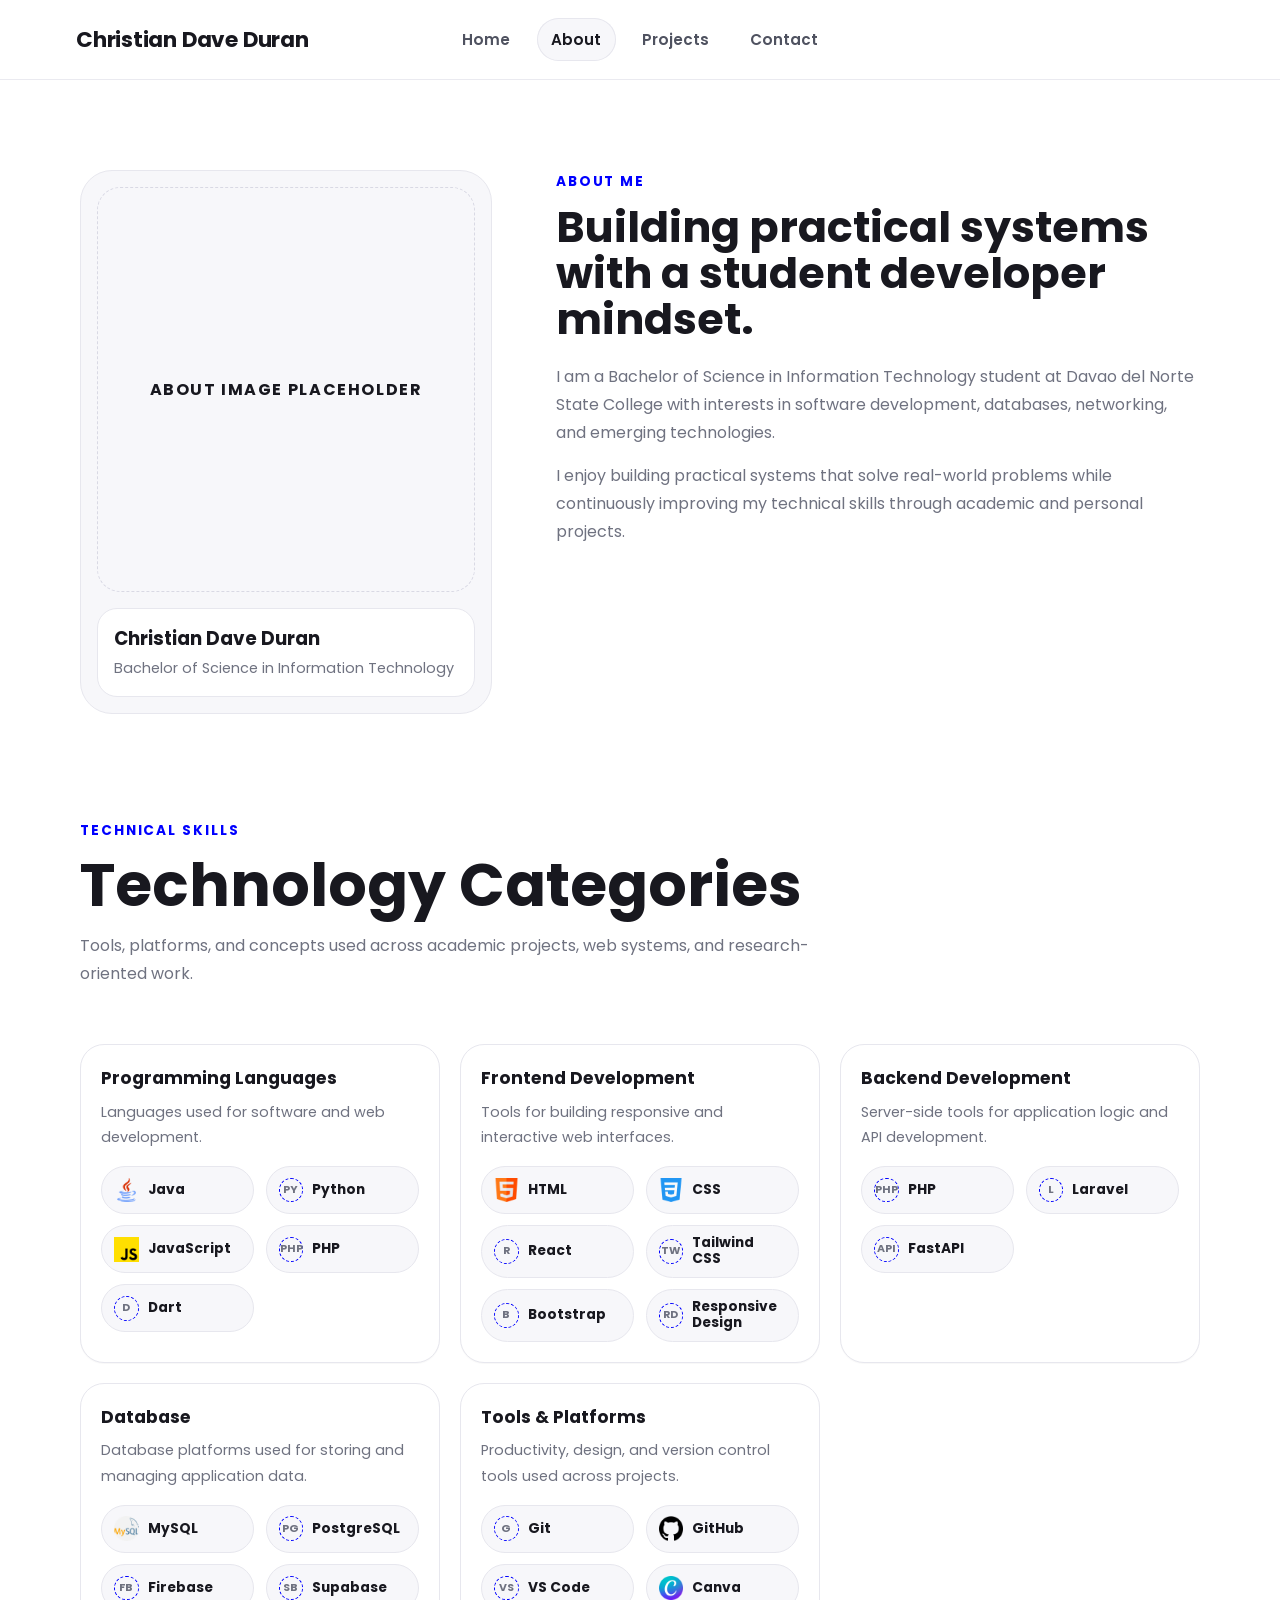
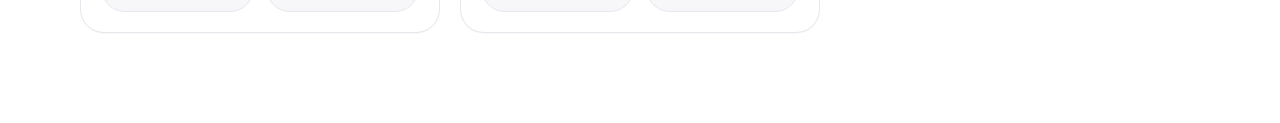
==== about.html @ 0d4859c7 "update" ====
<!DOCTYPE html>
<html lang="en">
  <head>
    <meta charset="UTF-8" />
    <meta http-equiv="X-UA-Compatible" content="IE=edge" />
    <meta name="viewport" content="width=device-width, initial-scale=1.0" />
    <title>About | Christian Dave Duran</title>
    <link rel="stylesheet" href="style2.css" />
    <link rel="stylesheet" href="media2.css" />
  </head>
  <body data-page="about">
    <nav class="site-nav" id="desktop-nav">
      <a class="logo" href="index.html">Christian Dave Duran</a>
      <ul class="nav-links">
        <li><a href="index.html" data-page-link="home">Home</a></li>
        <li><a href="about.html" data-page-link="about">About</a></li>
        <li><a href="projects.html" data-page-link="projects">Projects</a></li>
        <li><a href="contact.html" data-page-link="contact">Contact</a></li>
      </ul>
    </nav>

    <nav class="site-nav" id="hamburger-nav">
      <a class="logo" href="index.html">Christian Dave Duran</a>
      <div class="mobile-nav-actions">
        <div class="hamburger-menu">
        <button class="hamburger-icon" type="button" aria-label="Open menu" aria-expanded="false" onclick="toggleMenu()">
          <span></span>
          <span></span>
          <span></span>
        </button>
        <ul class="menu-links">
          <li><a href="index.html" data-page-link="home">Home</a></li>
          <li><a href="about.html" data-page-link="about">About</a></li>
          <li><a href="projects.html" data-page-link="projects">Projects</a></li>
          <li><a href="contact.html" data-page-link="contact">Contact</a></li>
        </ul>
        </div>
      </div>
    </nav>

    <main>
      <section class="page-section reveal">
        <div class="page-shell about-modern-layout">
          <div class="about-image-placeholder">
            <div class="about-placeholder-frame">ABOUT IMAGE PLACEHOLDER</div>
            <div class="about-profile-caption">
              <h2>Christian Dave Duran</h2>
              <p>Bachelor of Science in Information Technology</p>
            </div>
          </div>
          <div class="about-modern-content">
            <p class="section__text__p1">About Me</p>
            <h1 class="title about-title">Building practical systems with a student developer mindset.</h1>
            <div class="text-container about-summary">
              <p>
                I am a Bachelor of Science in Information Technology student at Davao del Norte State College with interests in software development, databases, networking, and emerging technologies.
              </p>
              <p>
                I enjoy building practical systems that solve real-world problems while continuously improving my technical skills through academic and personal projects.
              </p>
            </div>
          </div>
        </div>
      </section>

      <section class="page-section about-skills-section reveal">
        <div class="page-shell">
          <div class="section-heading">
            <p class="section__text__p1">Technical Skills</p>
            <h1 class="title">Technology Categories</h1>
            <p>Tools, platforms, and concepts used across academic projects, web systems, and research-oriented work.</p>
          </div>

          <div class="technology-grid">
            <article class="details-container tech-category-card">
              <h2 class="experience-sub-title">Programming Languages</h2>
              <p class="tech-category-description">Languages used for software and web development.</p>
              <div class="article-container tech-list">
                <div class="tech-pill"><img src="./assets/java.png" alt="Java icon" class="icon" /><h3>Java</h3></div>
                <div class="tech-pill"><span class="tech-icon-placeholder">PY</span><h3>Python</h3></div>
                <div class="tech-pill"><img src="./assets/js.png" alt="JavaScript icon" class="icon" /><h3>JavaScript</h3></div>
                <div class="tech-pill"><span class="tech-icon-placeholder">PHP</span><h3>PHP</h3></div>
                <div class="tech-pill"><span class="tech-icon-placeholder">D</span><h3>Dart</h3></div>
              </div>
            </article>

            <article class="details-container tech-category-card">
              <h2 class="experience-sub-title">Frontend Development</h2>
              <p class="tech-category-description">Tools for building responsive and interactive web interfaces.</p>
              <div class="article-container tech-list">
                <div class="tech-pill"><img src="./assets/html.png" alt="HTML icon" class="icon" /><h3>HTML</h3></div>
                <div class="tech-pill"><img src="./assets/css-3.png" alt="CSS icon" class="icon" /><h3>CSS</h3></div>
                <div class="tech-pill"><span class="tech-icon-placeholder">R</span><h3>React</h3></div>
                <div class="tech-pill"><span class="tech-icon-placeholder">TW</span><h3>Tailwind CSS</h3></div>
                <div class="tech-pill"><span class="tech-icon-placeholder">B</span><h3>Bootstrap</h3></div>
                <div class="tech-pill"><span class="tech-icon-placeholder">RD</span><h3>Responsive Design</h3></div>
              </div>
            </article>

            <article class="details-container tech-category-card">
              <h2 class="experience-sub-title">Backend Development</h2>
              <p class="tech-category-description">Server-side tools for application logic and API development.</p>
              <div class="article-container tech-list">
                <div class="tech-pill"><span class="tech-icon-placeholder">PHP</span><h3>PHP</h3></div>
                <div class="tech-pill"><span class="tech-icon-placeholder">L</span><h3>Laravel</h3></div>
                <div class="tech-pill"><span class="tech-icon-placeholder">API</span><h3>FastAPI</h3></div>
              </div>
            </article>

            <article class="details-container tech-category-card">
              <h2 class="experience-sub-title">Database</h2>
              <p class="tech-category-description">Database platforms used for storing and managing application data.</p>
              <div class="article-container tech-list">
                <div class="tech-pill"><img src="./assets/mysql (1).png" alt="MySQL icon" class="icon" /><h3>MySQL</h3></div>
                <div class="tech-pill"><span class="tech-icon-placeholder">PG</span><h3>PostgreSQL</h3></div>
                <div class="tech-pill"><span class="tech-icon-placeholder">FB</span><h3>Firebase</h3></div>
                <div class="tech-pill"><span class="tech-icon-placeholder">SB</span><h3>Supabase</h3></div>
              </div>
            </article>

            <article class="details-container tech-category-card">
              <h2 class="experience-sub-title">Tools &amp; Platforms</h2>
              <p class="tech-category-description">Productivity, design, and version control tools used across projects.</p>
              <div class="article-container tech-list">
                <div class="tech-pill"><span class="tech-icon-placeholder">G</span><h3>Git</h3></div>
                <div class="tech-pill"><img src="./assets/github.png" alt="GitHub icon" class="icon" /><h3>GitHub</h3></div>
                <div class="tech-pill"><span class="tech-icon-placeholder">VS</span><h3>VS Code</h3></div>
                <div class="tech-pill"><img src="./assets/Canva_icon_2021.svg.png" alt="Canva icon" class="icon" /><h3>Canva</h3></div>
              </div>
            </article>
          </div>
        </div>
      </section>
    </main>

    <script src="typed.js"></script>
    <script src="script2.js"></script>
  </body>
</html>
---- style2.css ----
/* GENERAL */

@import url("https://fonts.googleapis.com/css2?family=Poppins:wght@300;400;500;600;700&display=swap");

:root {
  --bg: #ffffff;
  --surface: #ffffff;
  --surface-soft: #f7f7fa;
  --text: #18181f;
  --muted: #6f7280;
  --border: #e7e7ee;
  --border-strong: #d9d9e4;
  --accent: rgb(0, 0, 255);
  --accent-soft: rgba(0, 0, 255, 0.08);
  --shadow: 0 18px 50px rgba(20, 20, 30, 0.08);
  --radius: 1.5rem;
  --container: 1120px;
}

* {
  box-sizing: border-box;
  margin: 0;
  padding: 0;
}

html {
  max-width: 100%;
  overflow-x: hidden;
  scroll-behavior: smooth;
}

body {
  background: var(--bg);
  color: var(--text);
  font-family: "Poppins", sans-serif;
  min-height: 100vh;
  max-width: 100%;
  overflow-x: hidden;
  padding-top: 5rem;
}

body[data-page="home"] {
  height: 100vh;
  overflow: hidden;
  padding-top: 0;
}

body[data-page="home"] main {
  height: calc(100vh - 5rem);
  overflow: hidden;
}

body.modal-open {
  overflow: hidden;
}

img {
  display: block;
  max-width: 100%;
}

p {
  color: var(--muted);
  line-height: 1.75;
}

a {
  color: var(--text);
  text-decoration: none;
  transition: color 250ms ease, background 250ms ease, border-color 250ms ease, transform 250ms ease;
}

a:hover {
  color: var(--accent);
}

button,
.btn {
  font: inherit;
}

/* NAVIGATION */

.site-nav {
  align-items: center;
  background: color-mix(in srgb, var(--bg) 76%, transparent);
  backdrop-filter: blur(18px);
  border-bottom: 1px solid rgba(231, 231, 238, 0.86);
  display: grid;
  grid-template-columns: 1fr auto 1fr;
  height: 5rem;
  left: 0;
  padding: 0 clamp(1rem, 6vw, 4.75rem);
  position: fixed;
  right: 0;
  top: 0;
  transition: background 300ms ease, box-shadow 300ms ease, border-color 300ms ease;
  z-index: 900;
}

.site-nav.nav-scrolled {
  background: color-mix(in srgb, var(--bg) 94%, transparent);
  border-color: var(--border);
  box-shadow: 0 10px 32px rgba(20, 20, 30, 0.08);
}

body[data-page="home"] .site-nav {
  position: relative;
}

body[data-page="home"] .site-nav.nav-scrolled {
  background: color-mix(in srgb, var(--bg) 76%, transparent);
  box-shadow: none;
}

.logo {
  color: var(--text);
  font-size: clamp(1rem, 1.8vw, 1.35rem);
  font-weight: 700;
  letter-spacing: -0.01em;
  justify-self: start;
}

.nav-links,
.menu-links {
  list-style: none;
}

.nav-links {
  align-items: center;
  display: flex;
  gap: 0.75rem;
  justify-self: center;
}

.nav-links a,
.menu-links a {
  border-radius: 999px;
  color: #4f5260;
  display: inline-flex;
  font-size: 0.95rem;
  font-weight: 600;
  padding: 0.65rem 0.9rem;
}

.nav-links a.active,
.menu-links a.active {
  background: var(--surface-soft);
  color: var(--text);
  box-shadow: inset 0 0 0 1px var(--border);
}

#hamburger-nav {
  display: none;
}

.mobile-nav-actions {
  align-items: center;
  display: flex;
  gap: 0.75rem;
  justify-self: end;
}

.hamburger-menu {
  position: relative;
}

.hamburger-icon {
  align-items: center;
  background: var(--surface-soft);
  border: 1px solid var(--border);
  border-radius: 0.75rem;
  cursor: pointer;
  display: flex;
  flex-direction: column;
  gap: 0.32rem;
  height: 2.75rem;
  justify-content: center;
  width: 2.75rem;
}

.hamburger-icon span {
  background: var(--text);
  border-radius: 999px;
  height: 2px;
  transition: opacity 250ms ease, transform 250ms ease;
  width: 1.2rem;
}

.hamburger-icon.open span:first-child {
  transform: translateY(0.46rem) rotate(45deg);
}

.hamburger-icon.open span:nth-child(2) {
  opacity: 0;
}

.hamburger-icon.open span:last-child {
  transform: translateY(-0.46rem) rotate(-45deg);
}

.menu-links {
  background: rgba(255, 255, 255, 0.98);
  border: 1px solid var(--border);
  border-radius: 1rem;
  box-shadow: var(--shadow);
  display: grid;
  gap: 0.25rem;
  max-height: 0;
  min-width: 13rem;
  overflow: hidden;
  padding: 0;
  position: absolute;
  right: 0;
  top: calc(100% + 0.75rem);
  transition: max-height 300ms ease, padding 300ms ease;
}

.menu-links.open {
  max-height: 24rem;
  padding: 0.45rem;
}

.menu-links a {
  display: flex;
  justify-content: center;
  width: 100%;
}

/* LAYOUT */

.page-section {
  padding: clamp(3rem, 7vw, 6rem) 1rem;
}

.hero-page {
  align-items: center;
  display: flex;
  height: 100%;
  min-height: 0;
  overflow: hidden;
  padding-bottom: 5rem;
  padding-top: 4rem;
  position: relative;
}

.hero-page::after {
  background: var(--surface-soft);
  border-radius: 50% 50% 0 0 / 100% 100% 0 0;
  bottom: -5.4rem;
  content: "";
  height: 8rem;
  left: -8%;
  position: absolute;
  right: -8%;
  z-index: -1;
}

.page-shell {
  margin: 0 auto;
  max-width: var(--container);
  width: 100%;
}

.section-heading {
  margin-bottom: clamp(2rem, 5vw, 3.5rem);
  max-width: 760px;
}

.section-heading .title {
  margin-bottom: 0.85rem;
  text-align: left;
}

.section__text__p1 {
  color: var(--accent);
  font-size: 0.85rem;
  font-weight: 700;
  letter-spacing: 0.14em;
  margin-bottom: 0.65rem;
  text-transform: uppercase;
}

.title {
  color: var(--text);
  font-size: clamp(2rem, 5vw, 3.75rem);
  font-weight: 700;
  letter-spacing: 0;
  line-height: 1.08;
}

.details-container {
  background: var(--surface);
  border: 1px solid var(--border);
  border-radius: var(--radius);
  box-shadow: 0 1px 1px rgba(20, 20, 30, 0.03);
  transition: border-color 250ms ease, box-shadow 250ms ease, transform 250ms ease;
}

.details-container:hover {
  border-color: var(--border-strong);
  box-shadow: var(--shadow);
  transform: translateY(-3px);
}

/* HERO */

.hero-grid {
  display: block;
}

.hero-copy {
  margin: 0 auto;
  max-width: 840px;
  text-align: center;
}

.hero-title {
  font-size: clamp(3.2rem, 7.1vw, 5.8rem);
  letter-spacing: 0;
  line-height: 1.05;
  margin: 0 auto;
  max-width: 900px;
  text-align: center;
}

.hero-typing {
  color: var(--text);
  font-size: clamp(1.15rem, 2.4vw, 1.55rem);
  font-weight: 600;
  margin: 1.35rem auto 0;
  min-height: 2.6rem;
  max-width: 760px;
  text-align: center;
}

.hero-typing span {
  color: var(--accent);
}

.hero-description {
  font-size: 1.03rem;
  margin: 0.85rem auto 0;
  max-width: 680px;
  text-align: center;
}

.hero-actions,
.hero-social-links {
  justify-content: center;
  margin-top: 1.6rem;
}

.btn-container {
  display: flex;
  flex-wrap: wrap;
  gap: 0.85rem;
}

.btn {
  align-items: center;
  border-radius: 999px;
  cursor: pointer;
  display: inline-flex;
  font-size: 0.95rem;
  font-weight: 700;
  justify-content: center;
  min-height: 3rem;
  padding: 0.85rem 1.25rem;
  transition: background 250ms ease, border-color 250ms ease, color 250ms ease, transform 250ms ease;
}

.btn:hover {
  transform: translateY(-2px);
}

.btn-color-1 {
  background: var(--text);
  border: 1px solid var(--text);
  color: white;
}

.btn-color-1:hover {
  background: var(--accent);
  border-color: var(--accent);
  color: white;
}

.btn-arrow::after {
  content: "->";
  font-weight: 700;
  margin-left: 0.55rem;
}

.btn-color-2 {
  background: var(--surface);
  border: 1px solid var(--border-strong);
  color: var(--text);
}

.btn-color-2:hover {
  background: var(--surface-soft);
  border-color: var(--text);
  color: var(--text);
}

#socials-container {
  display: flex;
  gap: 0.9rem;
  margin-top: 1.5rem;
}

#socials-container a {
  align-items: center;
  background: var(--surface-soft);
  border: 1px solid var(--border);
  border-radius: 50%;
  display: inline-flex;
  height: 2.65rem;
  justify-content: center;
  width: 2.65rem;
}

#socials-container a:hover {
  border-color: var(--accent);
  transform: translateY(-2px);
}

.hero-social-links {
  display: flex;
  gap: 1rem;
}

.hero-social-links a {
  align-items: center;
  background: var(--surface);
  border: 1px solid var(--border);
  border-radius: 50%;
  box-shadow: 0 1px 1px rgba(20, 20, 30, 0.03);
  display: inline-flex;
  height: 3rem;
  justify-content: center;
  transition: border-color 250ms ease, box-shadow 250ms ease, transform 250ms ease;
  width: 3rem;
}

.hero-social-links a:hover {
  border-color: var(--accent);
  box-shadow: var(--shadow);
  transform: translateY(-2px);
}

.icon {
  height: 1.55rem;
  object-fit: contain;
  width: 1.55rem;
}

/* ABOUT */

.about-modern-layout {
  align-items: start;
  display: grid;
  gap: clamp(2rem, 6vw, 4rem);
  grid-template-columns: minmax(280px, 0.78fr) minmax(0, 1.22fr);
}

.about-image-placeholder {
  align-items: stretch;
  background: var(--surface-soft);
  border: 1px solid var(--border);
  border-radius: 2rem;
  color: var(--muted);
  display: flex;
  flex-direction: column;
  gap: 1rem;
  min-height: 34rem;
  padding: 1rem;
  text-align: center;
}

.about-placeholder-frame {
  align-items: center;
  border: 1px dashed var(--border-strong);
  border-radius: 1.45rem;
  color: var(--text);
  display: flex;
  flex: 1;
  font-weight: 700;
  justify-content: center;
  letter-spacing: 0.1em;
  min-height: 24rem;
  padding: 1.5rem;
}

.about-profile-caption {
  background: var(--surface);
  border: 1px solid var(--border);
  border-radius: 1.25rem;
  padding: 1rem;
  text-align: left;
}

.about-profile-caption h2 {
  color: var(--text);
  font-size: 1.15rem;
  margin-bottom: 0.35rem;
}

.about-profile-caption p {
  font-size: 0.9rem;
  line-height: 1.5;
}

.about-title {
  font-size: clamp(1.85rem, 3.35vw, 2.8rem);
  text-align: left;
}

.about-summary {
  display: grid;
  gap: 0.95rem;
  margin-top: 1.25rem;
}

.about-info-grid {
  display: grid;
  gap: 1rem;
  grid-template-columns: repeat(2, minmax(0, 1fr));
  margin-top: 1.5rem;
}

.about-skills-section {
  padding-top: 1rem;
}

.about-info-card {
  align-content: start;
  display: grid;
  gap: 0.25rem;
  padding: 1.25rem;
}

.about-info-card h2,
.contact-card h2,
.contact-form h2 {
  font-size: 1.05rem;
  margin-bottom: 0.75rem;
}

.about-info-card ul {
  color: var(--muted);
  display: grid;
  gap: 0.45rem;
  list-style-position: inside;
}

.about-info-card p + p {
  margin-top: 0.5rem;
}

/* SKILLS */

.technology-grid {
  display: grid;
  gap: 1.25rem;
  grid-template-columns: repeat(3, minmax(0, 1fr));
}

.tech-category-card {
  display: flex;
  flex-direction: column;
  padding: 1.25rem;
}

.experience-sub-title {
  color: var(--text);
  font-size: 1.08rem;
  font-weight: 700;
  margin-bottom: 0.55rem;
}

.tech-category-description {
  font-size: 0.9rem;
  min-height: 3.1rem;
}

.article-container,
.tech-list {
  display: grid;
  gap: 0.7rem;
  grid-template-columns: repeat(2, minmax(0, 1fr));
  margin-top: 1rem;
}

.tech-pill {
  align-items: center;
  background: var(--surface-soft);
  border: 1px solid var(--border);
  border-radius: 999px;
  display: flex;
  gap: 0.55rem;
  min-height: 3rem;
  padding: 0.55rem 0.75rem;
  transition: border-color 250ms ease, transform 250ms ease;
}

.tech-pill:hover {
  border-color: var(--border-strong);
  transform: translateY(-1px);
}

.tech-pill h3 {
  color: var(--text);
  font-size: 0.86rem;
  font-weight: 700;
  line-height: 1.2;
}

.tech-icon-placeholder {
  align-items: center;
  border: 1px dashed var(--accent);
  border-radius: 50%;
  color: var(--muted);
  display: inline-flex;
  flex-shrink: 0;
  font-size: 0.68rem;
  font-weight: 700;
  height: 1.55rem;
  justify-content: center;
  width: 1.55rem;
}

/* PROJECTS */

.projects-wrapper {
  display: flex;
  flex-direction: column;
  gap: clamp(3rem, 7vw, 5rem);
}

.project-group {
  display: flex;
  flex-direction: column;
  gap: 1.4rem;
}

.project-group-header {
  display: grid;
  gap: 0.3rem;
}

.project-group-label {
  color: var(--accent);
  font-size: 0.8rem;
  font-weight: 700;
  letter-spacing: 0.14em;
  text-transform: uppercase;
}

.project-group-title {
  font-size: clamp(1.5rem, 3vw, 2rem);
  text-align: left;
}

.project-grid {
  display: grid;
  gap: 1.75rem;
  grid-template-columns: repeat(2, minmax(0, 1fr));
}

.project-card {
  display: flex;
  flex-direction: column;
  overflow: hidden;
  padding: 0;
}

.project-card-body {
  display: flex;
  flex: 1;
  flex-direction: column;
  padding: 1.35rem;
}

.project-image-wrap {
  align-items: center;
  aspect-ratio: 16 / 10;
  background: var(--surface-soft);
  border-bottom: 1px solid var(--border);
  display: flex;
  justify-content: center;
  min-height: 17rem;
  overflow: hidden;
  width: 100%;
}

.project-img {
  height: 100%;
  object-fit: cover;
  width: 100%;
}

.project-badge-row {
  align-items: center;
  display: flex;
  flex-wrap: wrap;
  gap: 0.55rem;
}

.project-badge-row span,
.modal-tech-tags span {
  background: var(--surface-soft);
  border: 1px solid var(--border);
  border-radius: 999px;
  color: var(--text);
  font-size: 0.78rem;
  font-weight: 700;
  padding: 0.38rem 0.72rem;
}

.project-badge-row p {
  color: var(--muted);
  font-size: 0.88rem;
  font-weight: 700;
}

.project-title {
  color: var(--text);
  font-size: 1.25rem;
  margin-top: 0.85rem;
}

.project-description {
  flex: 1;
  margin: 0.65rem 0 1.2rem;
}

.project-btn {
  align-self: flex-start;
  margin-top: auto;
}

.project-image-placeholder,
.modal-image-placeholder {
  align-items: center;
  color: var(--muted);
  display: flex;
  font-weight: 700;
  justify-content: center;
  min-height: 100%;
  padding: 2rem;
  text-align: center;
  width: 100%;
}

/* PROJECT MODAL */

.project-modal {
  display: none;
  inset: 0;
  position: fixed;
  z-index: 1000;
}

.project-modal.open {
  align-items: center;
  display: flex;
  justify-content: center;
  padding: 1rem;
}

.project-modal__overlay {
  background: rgba(18, 18, 26, 0.62);
  inset: 0;
  position: absolute;
}

.project-modal__content {
  background: var(--surface);
  border: 1px solid var(--border);
  border-radius: 1.5rem;
  box-shadow: var(--shadow);
  max-height: min(90vh, 760px);
  max-width: 1060px;
  overflow-y: auto;
  padding: clamp(1.25rem, 4vw, 2rem);
  position: relative;
  width: min(100%, 1060px);
  z-index: 1;
}

.project-modal__close {
  align-items: center;
  background: var(--surface-soft);
  border: 1px solid var(--border);
  border-radius: 50%;
  color: var(--text);
  cursor: pointer;
  display: flex;
  font-size: 1.35rem;
  height: 2.5rem;
  justify-content: center;
  position: absolute;
  right: 1rem;
  top: 1rem;
  width: 2.5rem;
}

.modal-title {
  font-size: clamp(1.8rem, 4vw, 2.75rem);
  max-width: 860px;
  padding-right: 2.5rem;
  text-align: left;
}

.modal-content-grid {
  display: grid;
  gap: 2rem;
  grid-template-columns: minmax(0, 1.05fr) minmax(0, 0.95fr);
  margin-top: 1.5rem;
}

.modal-image-wrap {
  aspect-ratio: 16 / 10;
  background: var(--surface-soft);
  border: 1px solid var(--border);
  border-radius: 1.25rem;
  display: flex;
  justify-content: center;
  overflow: hidden;
}

.modal-project-img {
  height: 100%;
  object-fit: cover;
  width: 100%;
}

.modal-details-column {
  display: flex;
  flex-direction: column;
  gap: 1.25rem;
}

.modal-section h3,
.modal-bottom-section h3 {
  color: var(--text);
  font-size: 0.82rem;
  letter-spacing: 0.12em;
  margin-bottom: 0.55rem;
  text-transform: uppercase;
}

.modal-section ul {
  color: var(--muted);
  padding-left: 1.15rem;
}

.modal-feature-list {
  display: grid;
  gap: 0.45rem;
}

.modal-links {
  display: flex;
  flex-wrap: wrap;
  gap: 0.75rem;
}

.modal-links a {
  border: 1px solid var(--border-strong);
  border-radius: 999px;
  font-weight: 700;
  padding: 0.75rem 1rem;
}

.modal-links a:hover {
  background: var(--surface-soft);
  color: var(--text);
}

.modal-bottom-section {
  border-top: 1px solid var(--border);
  margin-top: 1.75rem;
  padding-top: 1.35rem;
}

.modal-tech-tags {
  display: flex;
  flex-wrap: wrap;
  gap: 0.65rem;
}

/* CONTACT */

.contact-layout {
  display: grid;
  gap: 1.5rem;
}

.contact-copy {
  max-width: 760px;
}

.contact-copy .title {
  margin-bottom: 1rem;
  text-align: left;
}

.contact-grid {
  display: grid;
  gap: 1rem;
  grid-template-columns: repeat(4, minmax(0, 1fr));
}

.contact-card {
  display: grid;
  gap: 0.65rem;
  padding: 1.25rem;
}

.contact-card a {
  color: var(--muted);
  overflow-wrap: anywhere;
}

.contact-card a:hover {
  color: var(--accent);
}

.contact-form {
  display: grid;
  gap: 0.85rem;
  margin-top: 0.5rem;
  padding: 1.25rem;
}

.contact-form input,
.contact-form textarea {
  background: var(--surface-soft);
  border: 1px solid var(--border);
  border-radius: 1rem;
  color: var(--text);
  font: inherit;
  padding: 0.9rem 1rem;
  resize: vertical;
}

.contact-form button {
  justify-self: start;
}

/* ANIMATIONS */

.reveal {
  opacity: 0;
  transform: translateY(28px);
  transition: opacity 800ms ease, transform 800ms ease;
}

.reveal.reveal-visible {
  opacity: 1;
  transform: translateY(0);
}

@media (prefers-reduced-motion: reduce) {
  html {
    scroll-behavior: auto;
  }

  *,
  *::before,
  *::after {
    transition-duration: 1ms !important;
    animation-duration: 1ms !important;
    animation-iteration-count: 1 !important;
  }

  .reveal {
    opacity: 1;
    transform: none;
  }
}
---- media2.css ----
@media screen and (max-width: 1100px) {
  .technology-grid {
    grid-template-columns: repeat(2, minmax(0, 1fr));
  }

  .contact-grid {
    grid-template-columns: repeat(2, minmax(0, 1fr));
  }

  .project-grid {
    grid-template-columns: repeat(2, minmax(0, 1fr));
  }
}

@media screen and (max-width: 900px) {
  #desktop-nav {
    display: none;
  }

  #hamburger-nav {
    display: grid;
  }

  .about-modern-layout,
  .modal-content-grid {
    grid-template-columns: 1fr;
  }

  .about-info-grid {
    grid-template-columns: 1fr;
  }

  .hero-page {
    min-height: auto;
  }

  .hero-title,
  .section-heading .title,
  .about-title,
  .contact-copy .title {
    text-align: center;
  }

  .hero-copy,
  .section-heading,
  .contact-copy {
    margin-left: auto;
    margin-right: auto;
    text-align: center;
  }

  .hero-actions,
  #socials-container,
  .hero-social-links {
    justify-content: center;
  }

  .about-image-placeholder {
    min-height: auto;
  }

  .about-placeholder-frame {
    min-height: 18rem;
  }
}

@media screen and (max-width: 700px) {
  body {
    padding-top: 4.5rem;
  }

  body[data-page="home"] {
    height: 100vh;
    overflow: hidden;
    padding-top: 0;
  }

  body[data-page="home"] main {
    height: calc(100vh - 4.5rem);
    overflow: hidden;
  }

  .site-nav {
    grid-template-columns: 1fr auto;
    height: 4.5rem;
    padding: 0 1rem;
  }

  .page-section {
    padding: 2.5rem 1rem;
  }

  .hero-page {
    min-height: 0;
    padding-bottom: 4.5rem;
    padding-top: 3.5rem;
  }

  .hero-title {
    font-size: clamp(2.05rem, 9.3vw, 2.95rem);
  }

  .hero-typing {
    font-size: 1rem;
    min-height: 2.9rem;
  }

  .hero-description {
    font-size: 0.95rem;
    line-height: 1.65;
  }

  .technology-grid,
  .project-grid,
  .contact-grid {
    grid-template-columns: 1fr;
  }

  .article-container,
  .tech-list {
    grid-template-columns: 1fr;
  }

  .project-image-wrap {
    min-height: 14rem;
  }

  .project-modal.open {
    align-items: flex-start;
    padding: 0.75rem;
  }

  .project-modal__content {
    border-radius: 1.15rem;
    max-height: calc(100vh - 1.5rem);
  }

  .modal-image-wrap {
    aspect-ratio: 4 / 3;
  }

  .contact-form button {
    justify-self: stretch;
  }
}
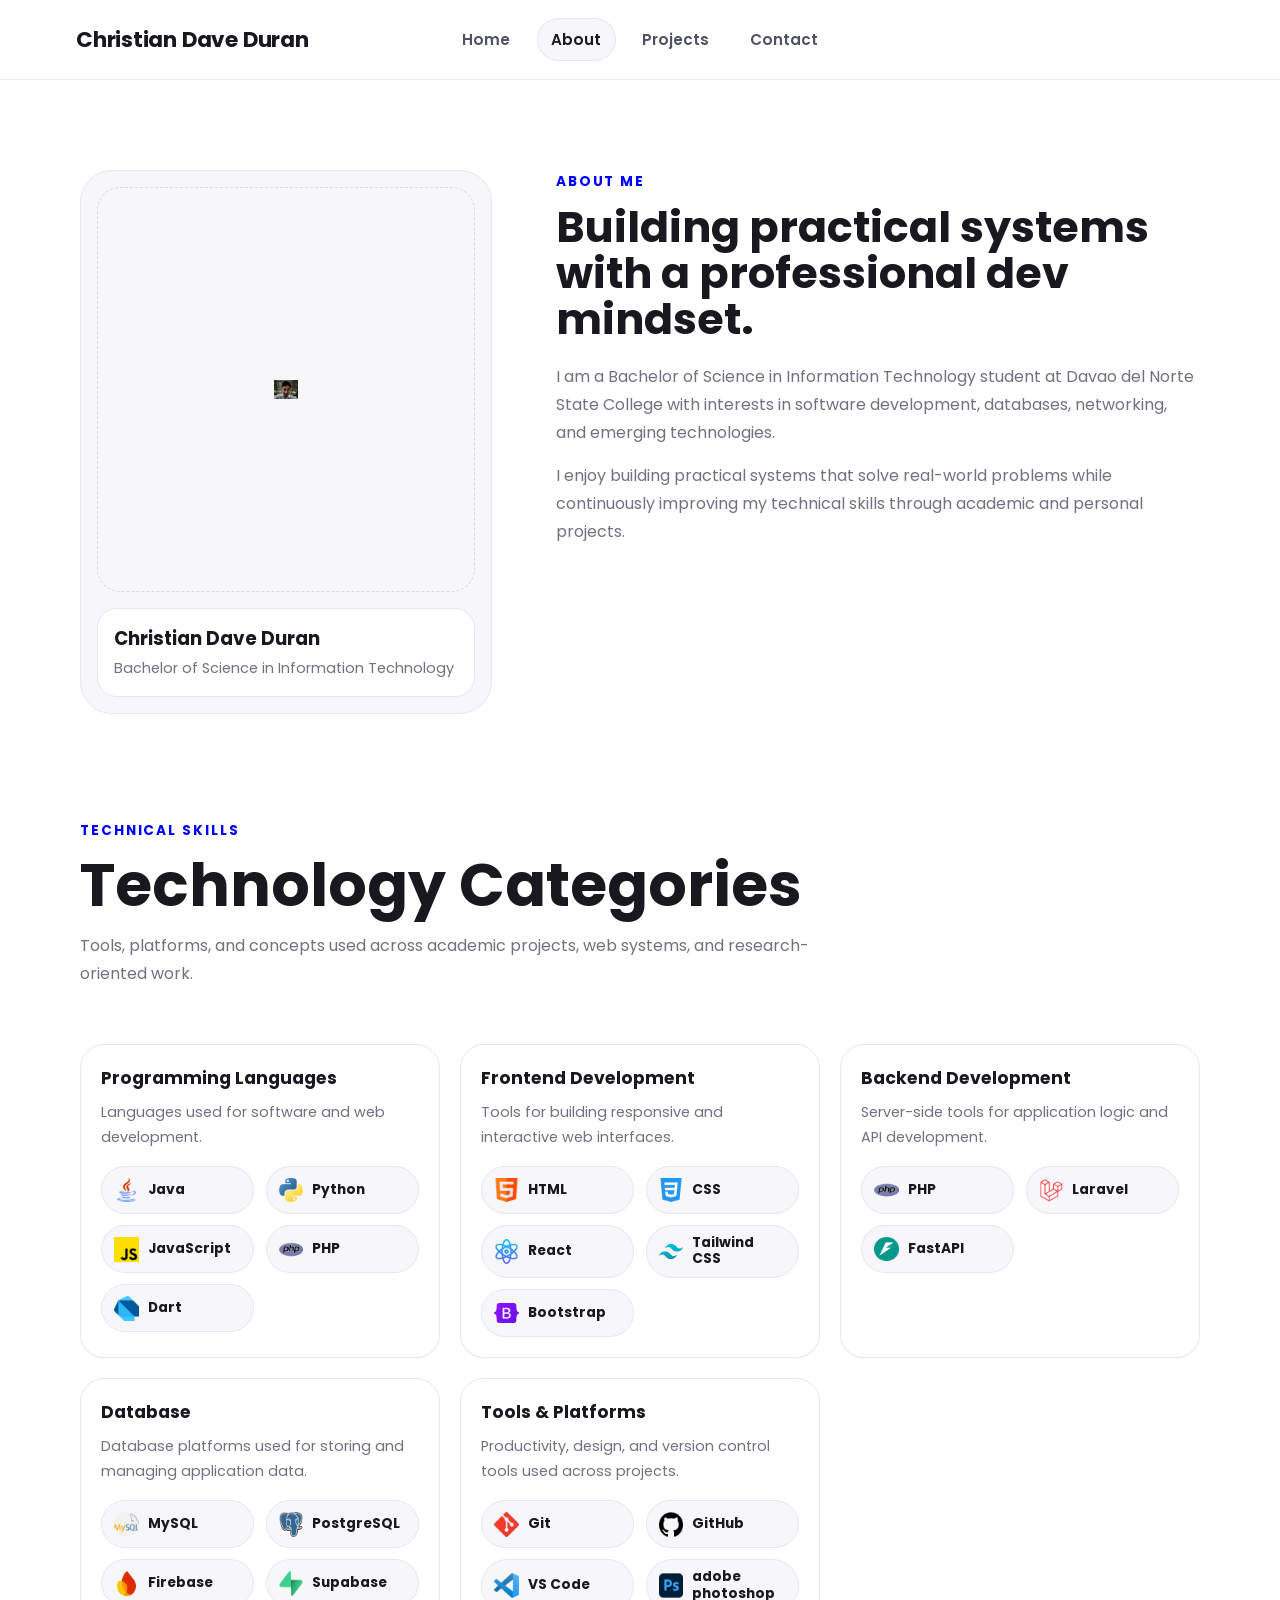
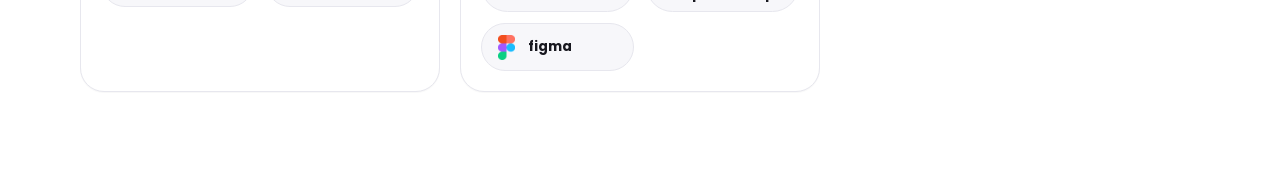
==== commit 8bcde501: "checkpoint" ====
--- a/about.html
+++ b/about.html
@@ -42,7 +42,7 @@
       <section class="page-section reveal">
         <div class="page-shell about-modern-layout">
           <div class="about-image-placeholder">
-            <div class="about-placeholder-frame">ABOUT IMAGE PLACEHOLDER</div>
+            <div class="about-placeholder-frame"><img src="./assets/profpic.jpg" alt="Java icon" class="icon" /></div>
             <div class="about-profile-caption">
               <h2>Christian Dave Duran</h2>
               <p>Bachelor of Science in Information Technology</p>
@@ -50,7 +50,7 @@
           </div>
           <div class="about-modern-content">
             <p class="section__text__p1">About Me</p>
-            <h1 class="title about-title">Building practical systems with a student developer mindset.</h1>
+            <h1 class="title about-title">Building practical systems with a professional dev mindset.</h1>
             <div class="text-container about-summary">
               <p>
                 I am a Bachelor of Science in Information Technology student at Davao del Norte State College with interests in software development, databases, networking, and emerging technologies.
@@ -77,10 +77,10 @@
               <p class="tech-category-description">Languages used for software and web development.</p>
               <div class="article-container tech-list">
                 <div class="tech-pill"><img src="./assets/java.png" alt="Java icon" class="icon" /><h3>Java</h3></div>
-                <div class="tech-pill"><span class="tech-icon-placeholder">PY</span><h3>Python</h3></div>
+                <div class="tech-pill"><img src="./assets/python.png" alt="PHP icon" class="icon" /><h3>Python</h3></div>
                 <div class="tech-pill"><img src="./assets/js.png" alt="JavaScript icon" class="icon" /><h3>JavaScript</h3></div>
-                <div class="tech-pill"><span class="tech-icon-placeholder">PHP</span><h3>PHP</h3></div>
-                <div class="tech-pill"><span class="tech-icon-placeholder">D</span><h3>Dart</h3></div>
+                <div class="tech-pill"><img src="./assets/php.png" alt="PHP icon" class="icon" /><h3>PHP</h3></div>
+                <div class="tech-pill"><img src="./assets/dart.png" alt="CSS icon" class="icon" /><h3>Dart</h3></div>
               </div>
             </article>
 
@@ -90,10 +90,9 @@
               <div class="article-container tech-list">
                 <div class="tech-pill"><img src="./assets/html.png" alt="HTML icon" class="icon" /><h3>HTML</h3></div>
                 <div class="tech-pill"><img src="./assets/css-3.png" alt="CSS icon" class="icon" /><h3>CSS</h3></div>
-                <div class="tech-pill"><span class="tech-icon-placeholder">R</span><h3>React</h3></div>
-                <div class="tech-pill"><span class="tech-icon-placeholder">TW</span><h3>Tailwind CSS</h3></div>
-                <div class="tech-pill"><span class="tech-icon-placeholder">B</span><h3>Bootstrap</h3></div>
-                <div class="tech-pill"><span class="tech-icon-placeholder">RD</span><h3>Responsive Design</h3></div>
+                <div class="tech-pill"><img src="./assets/atom.png" alt="CSS icon" class="icon" /><h3>React</h3></div>
+                <div class="tech-pill"><img src="./assets/icons8-tailwind-css-48.png" alt="CSS icon" class="icon" /><h3>Tailwind CSS</h3></div>
+                <div class="tech-pill"><img src="./assets/bootstrap (1).png" alt="CSS icon" class="icon" /><h3>Bootstrap</h3></div>
               </div>
             </article>
 
@@ -101,9 +100,9 @@
               <h2 class="experience-sub-title">Backend Development</h2>
               <p class="tech-category-description">Server-side tools for application logic and API development.</p>
               <div class="article-container tech-list">
-                <div class="tech-pill"><span class="tech-icon-placeholder">PHP</span><h3>PHP</h3></div>
-                <div class="tech-pill"><span class="tech-icon-placeholder">L</span><h3>Laravel</h3></div>
-                <div class="tech-pill"><span class="tech-icon-placeholder">API</span><h3>FastAPI</h3></div>
+                <div class="tech-pill"><img src="./assets/php.png" alt="CSS icon" class="icon" /><h3>PHP</h3></div>
+                <div class="tech-pill"><img src="./assets/icons8-laravel-64.png" alt="CSS icon" class="icon" /><h3>Laravel</h3></div>
+                <div class="tech-pill"><img src="./assets/fastapi.png" alt="CSS icon" class="icon" /><h3>FastAPI</h3></div>
               </div>
             </article>
 
@@ -112,9 +111,9 @@
               <p class="tech-category-description">Database platforms used for storing and managing application data.</p>
               <div class="article-container tech-list">
                 <div class="tech-pill"><img src="./assets/mysql (1).png" alt="MySQL icon" class="icon" /><h3>MySQL</h3></div>
-                <div class="tech-pill"><span class="tech-icon-placeholder">PG</span><h3>PostgreSQL</h3></div>
-                <div class="tech-pill"><span class="tech-icon-placeholder">FB</span><h3>Firebase</h3></div>
-                <div class="tech-pill"><span class="tech-icon-placeholder">SB</span><h3>Supabase</h3></div>
+                <div class="tech-pill"><img src="./assets/postgresql.png" alt="CSS icon" class="icon" /><h3>PostgreSQL</h3></div>
+                <div class="tech-pill"><img src="./assets/firebase.png" alt="CSS icon" class="icon" /><h3>Firebase</h3></div>
+                <div class="tech-pill"><img src="./assets/supabase.png" alt="CSS icon" class="icon" /><h3>Supabase</h3></div>
               </div>
             </article>
 
@@ -122,10 +121,11 @@
               <h2 class="experience-sub-title">Tools &amp; Platforms</h2>
               <p class="tech-category-description">Productivity, design, and version control tools used across projects.</p>
               <div class="article-container tech-list">
-                <div class="tech-pill"><span class="tech-icon-placeholder">G</span><h3>Git</h3></div>
+                <div class="tech-pill"><img src="./assets/git.png" alt="GitHub icon" class="icon" /><h3>Git</h3></div>
                 <div class="tech-pill"><img src="./assets/github.png" alt="GitHub icon" class="icon" /><h3>GitHub</h3></div>
-                <div class="tech-pill"><span class="tech-icon-placeholder">VS</span><h3>VS Code</h3></div>
-                <div class="tech-pill"><img src="./assets/Canva_icon_2021.svg.png" alt="Canva icon" class="icon" /><h3>Canva</h3></div>
+                <div class="tech-pill"><img src="./assets/vscode.png" alt="GitHub icon" class="icon" /><h3>VS Code</h3></div>
+                <div class="tech-pill"><img src="./assets/adobe-photoshop.png" alt="Canva icon" class="icon" /><h3>adobe photoshop</h3></div>
+                <div class="tech-pill"><img src="./assets/figma.png" alt="Canva icon" class="icon" /><h3>figma</h3></div>
               </div>
             </article>
           </div>
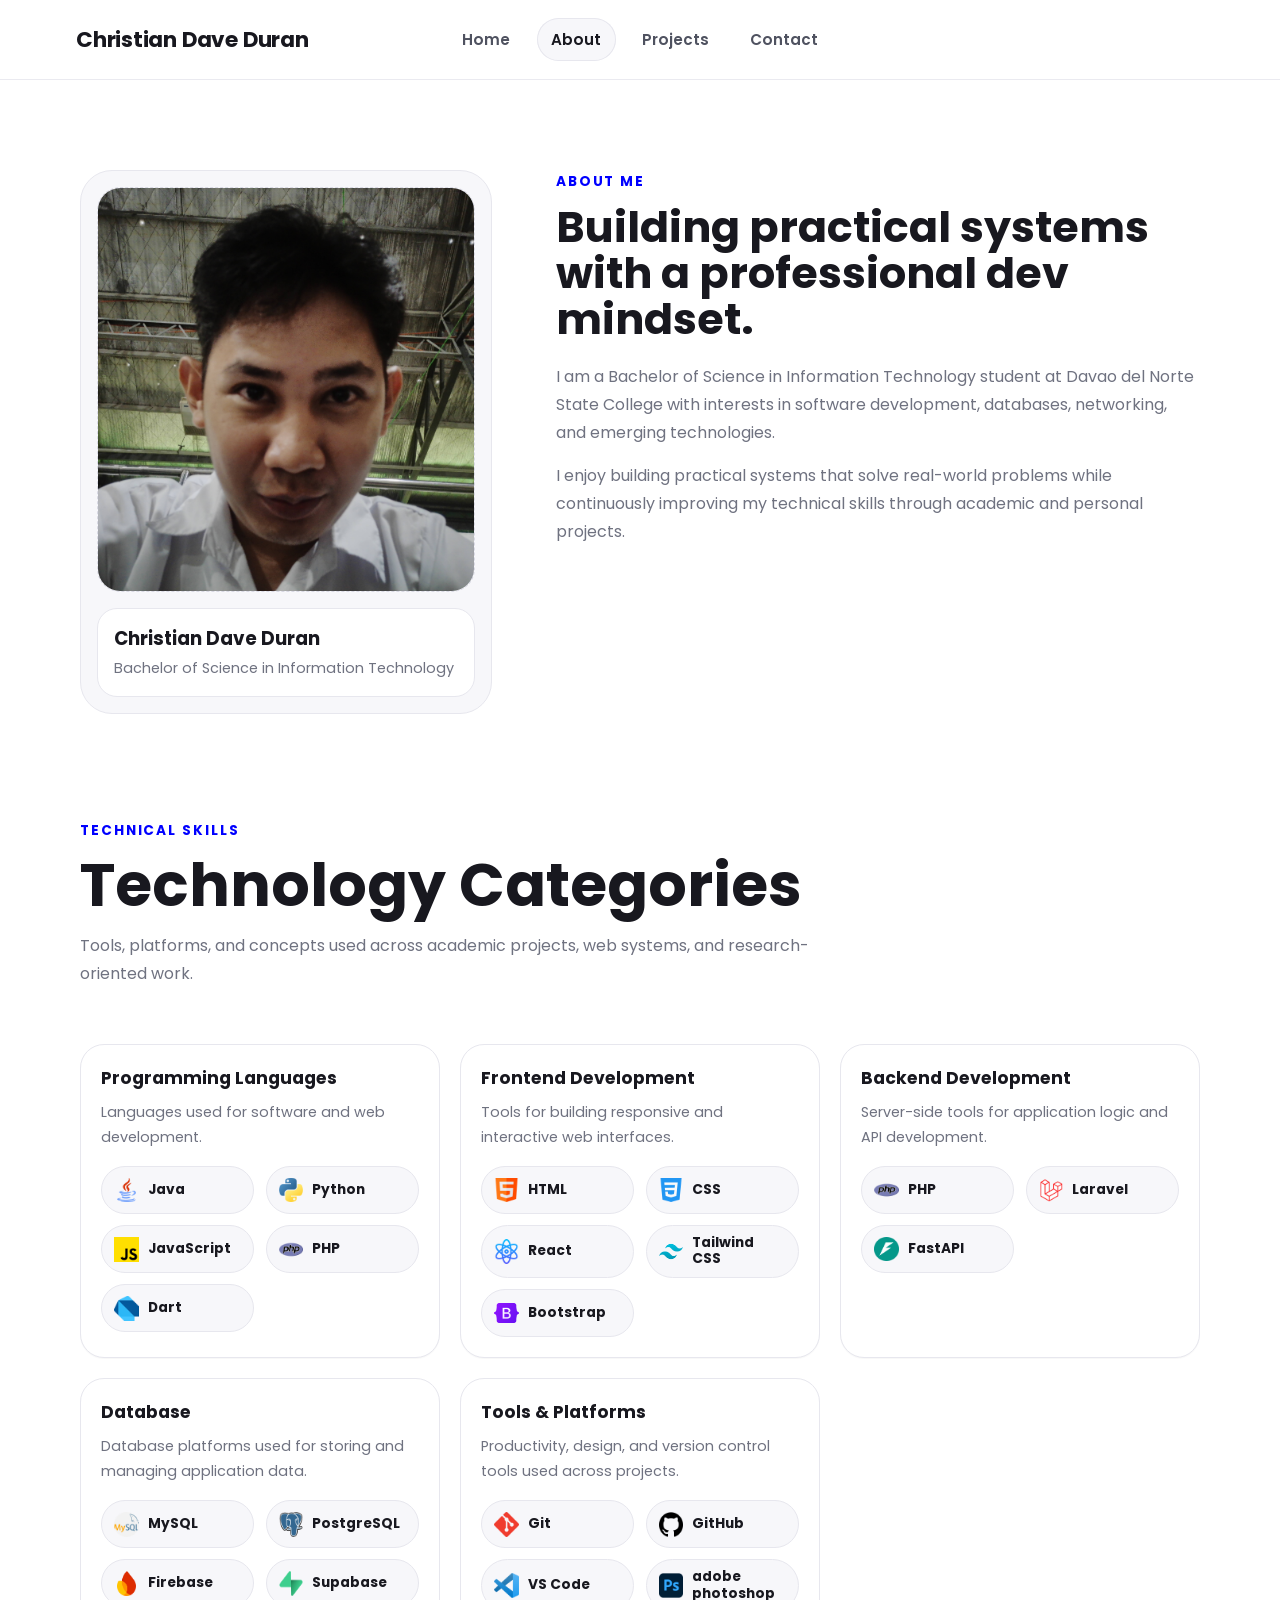
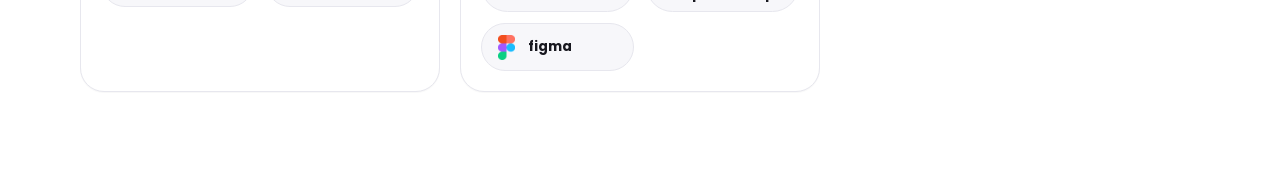
==== commit b3cbd1e4: "finish?" ====
--- a/about.html
+++ b/about.html
@@ -42,7 +42,9 @@
       <section class="page-section reveal">
         <div class="page-shell about-modern-layout">
           <div class="about-image-placeholder">
-            <div class="about-placeholder-frame"><img src="./assets/profpic.jpg" alt="Java icon" class="icon" /></div>
+            <div class="about-placeholder-frame">
+              <img src="./assets/profpic.jpg" alt="Christian Dave Duran portrait" class="about-profile-image" />
+            </div>
             <div class="about-profile-caption">
               <h2>Christian Dave Duran</h2>
               <p>Bachelor of Science in Information Technology</p>
@@ -137,4 +139,3 @@
     <script src="script2.js"></script>
   </body>
 </html>
-
--- a/style2.css
+++ b/style2.css
@@ -490,7 +490,18 @@
   justify-content: center;
   letter-spacing: 0.1em;
   min-height: 24rem;
-  padding: 1.5rem;
+  overflow: hidden;
+  padding: 0;
+  position: relative;
+}
+
+.about-profile-image {
+  inset: 0;
+  height: 100%;
+  object-fit: cover;
+  object-position: center;
+  position: absolute;
+  width: 100%;
 }
 
 .about-profile-caption {
@@ -932,8 +943,16 @@
 .contact-form {
   display: grid;
   gap: 0.85rem;
+  height: 24.75rem;
+  padding: 1.25rem;
+}
+
+.contact-form-media {
+  align-items: start;
+  display: grid;
+  gap: 1rem;
+  grid-template-columns: minmax(0, 1fr) minmax(240px, 0.42fr);
   margin-top: 0.5rem;
-  padding: 1.25rem;
 }
 
 .contact-form input,
@@ -949,6 +968,25 @@
 
 .contact-form button {
   justify-self: start;
+}
+
+.contact-video-card {
+  aspect-ratio: auto;
+  height: 24.75rem;
+  min-height: 0;
+  overflow: hidden;
+  padding: 0;
+}
+
+.contact-loop-video {
+  background: var(--surface-soft);
+  display: block;
+  height: 100%;
+  min-height: 0;
+  object-fit: cover;
+  pointer-events: none;
+  user-select: none;
+  width: 100%;
 }
 
 /* ANIMATIONS */
--- a/media2.css
+++ b/media2.css
@@ -5,6 +5,10 @@
 
   .contact-grid {
     grid-template-columns: repeat(2, minmax(0, 1fr));
+  }
+
+  .contact-form-media {
+    grid-template-columns: 1fr;
   }
 
   .project-grid {
@@ -142,4 +146,5 @@
   .contact-form button {
     justify-self: stretch;
   }
+
 }
